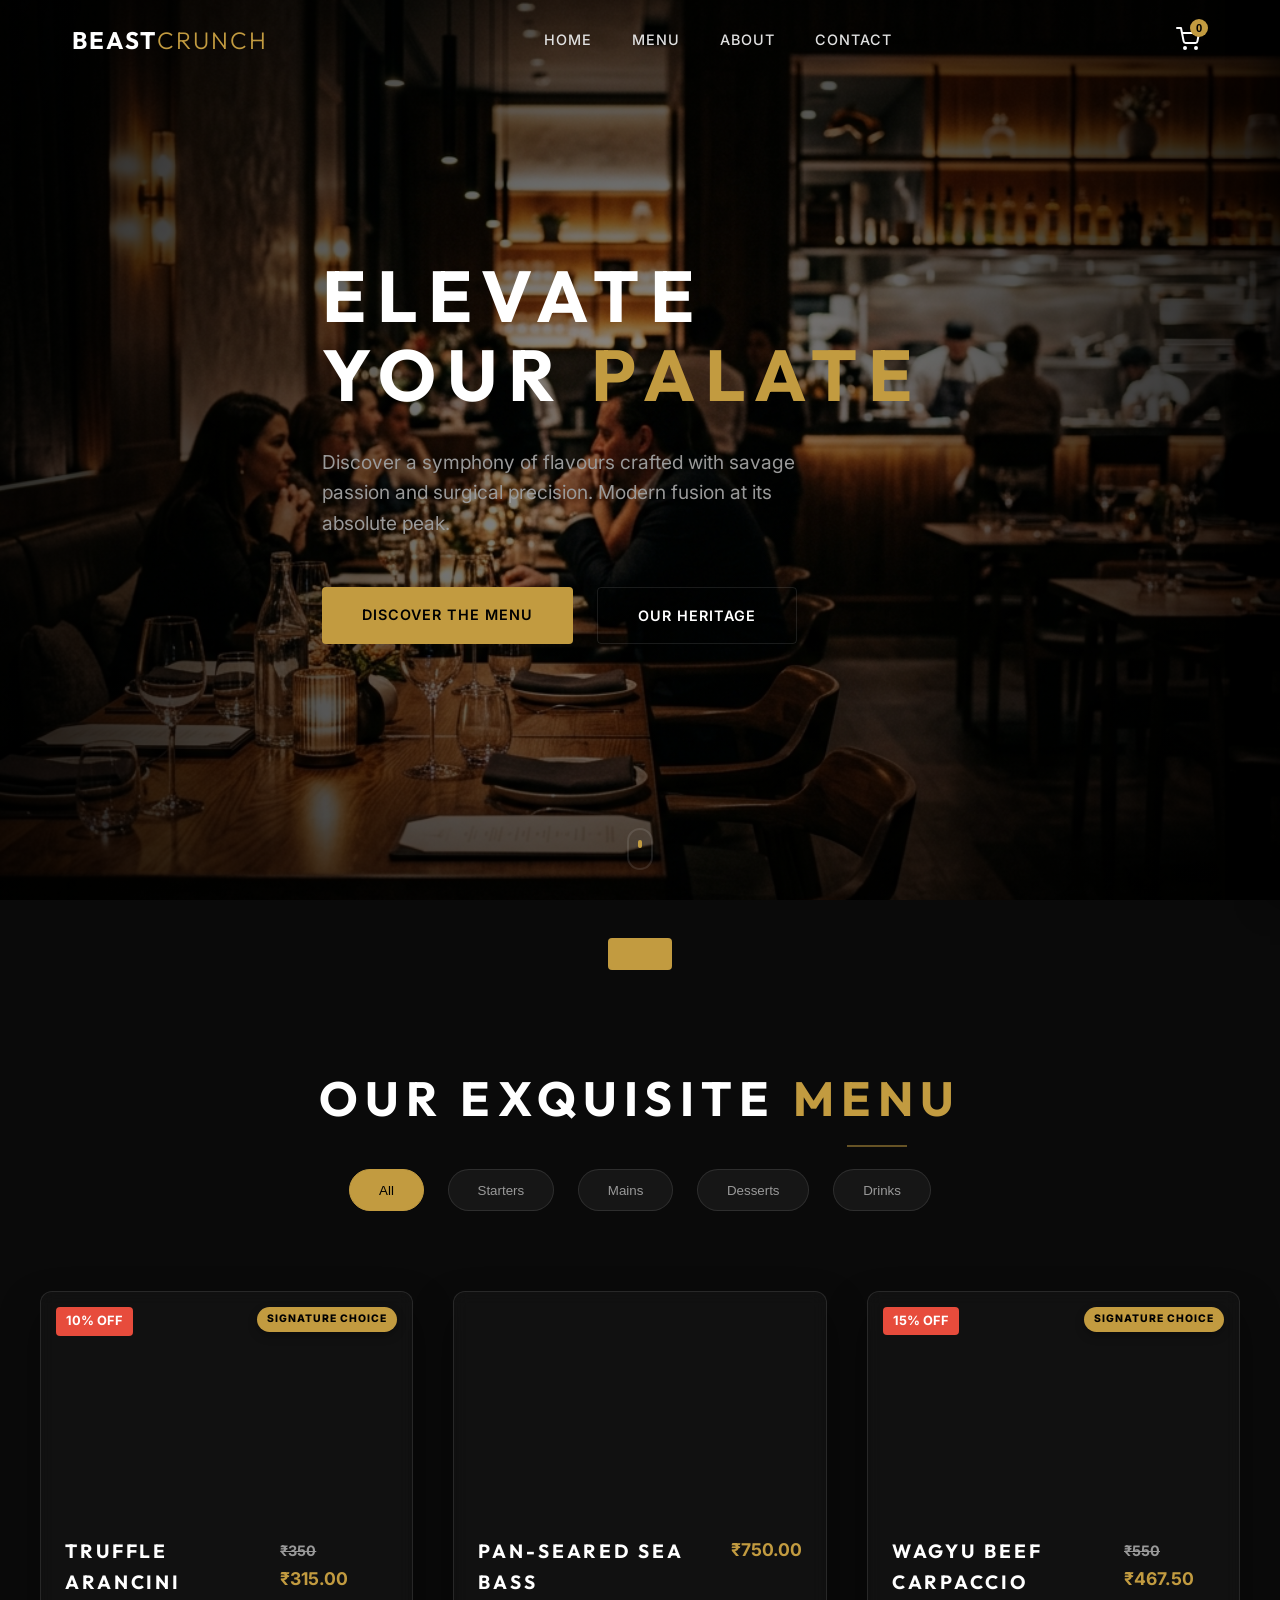
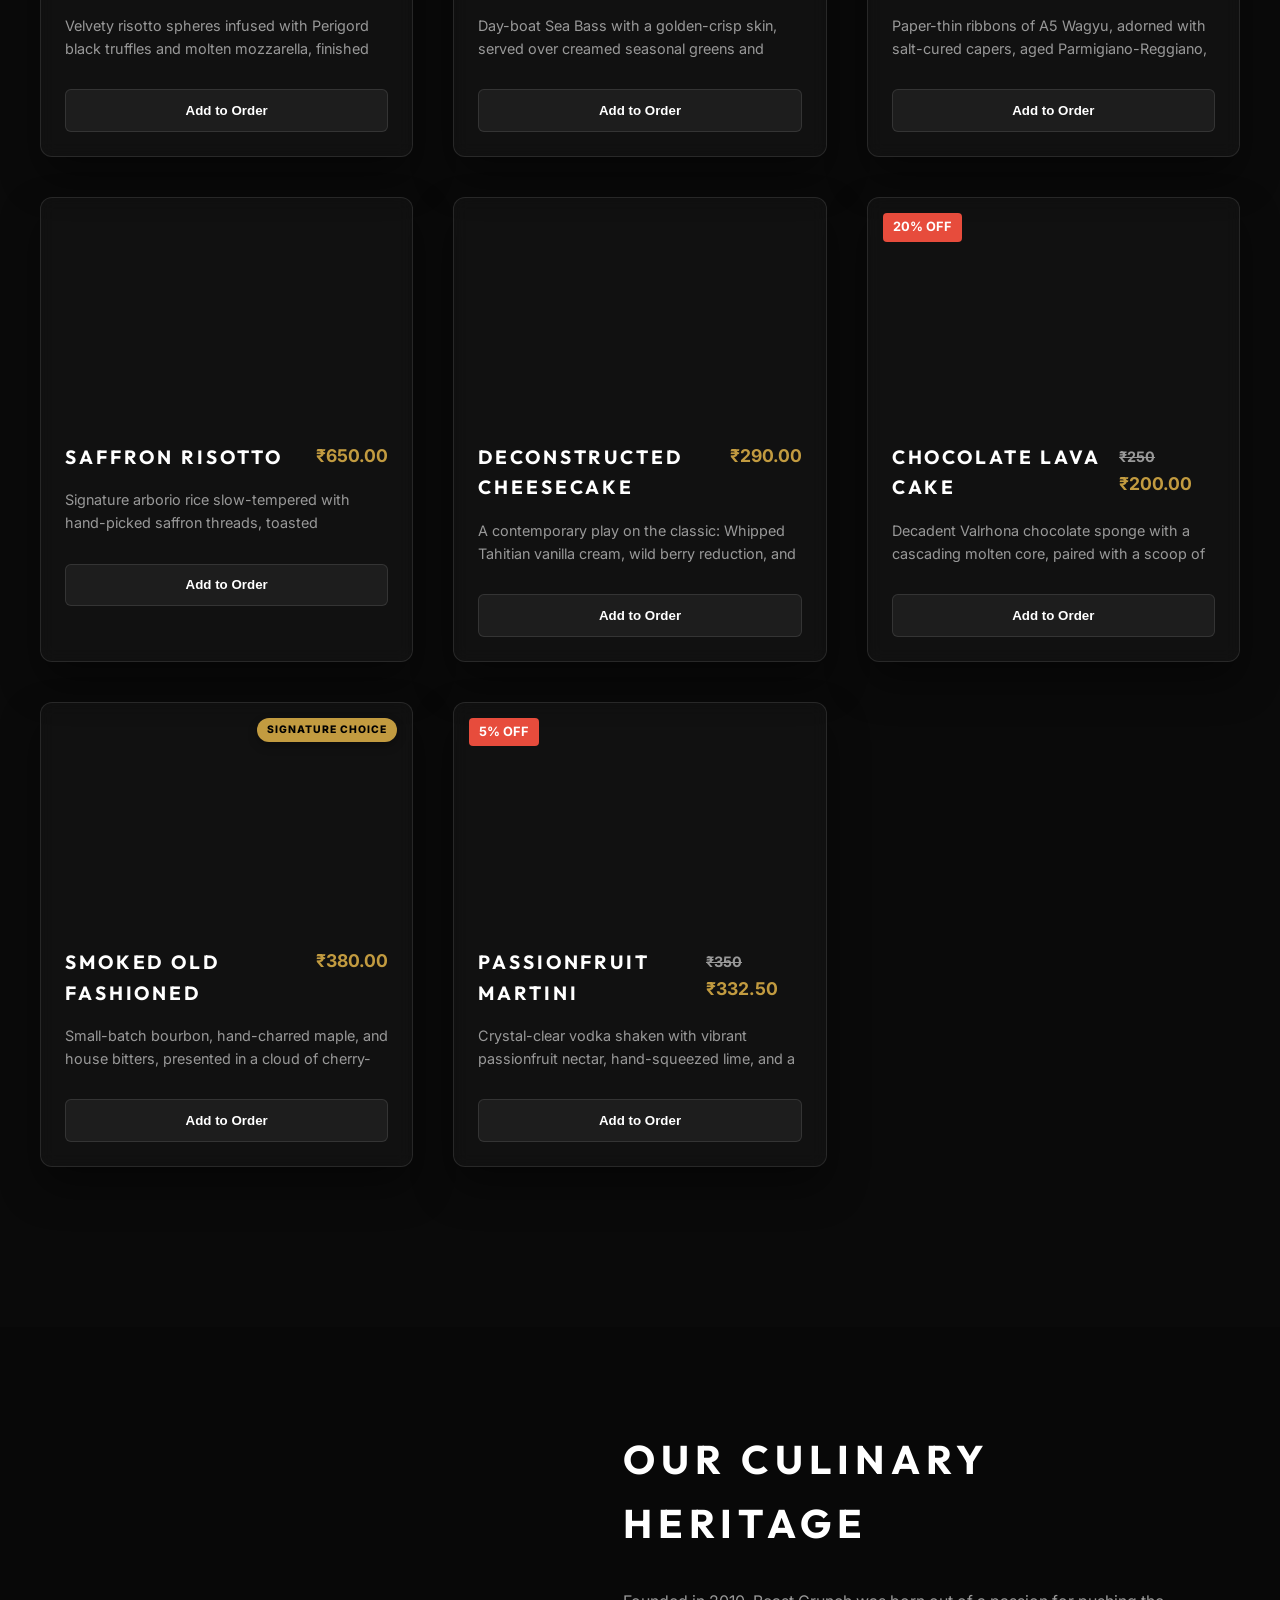
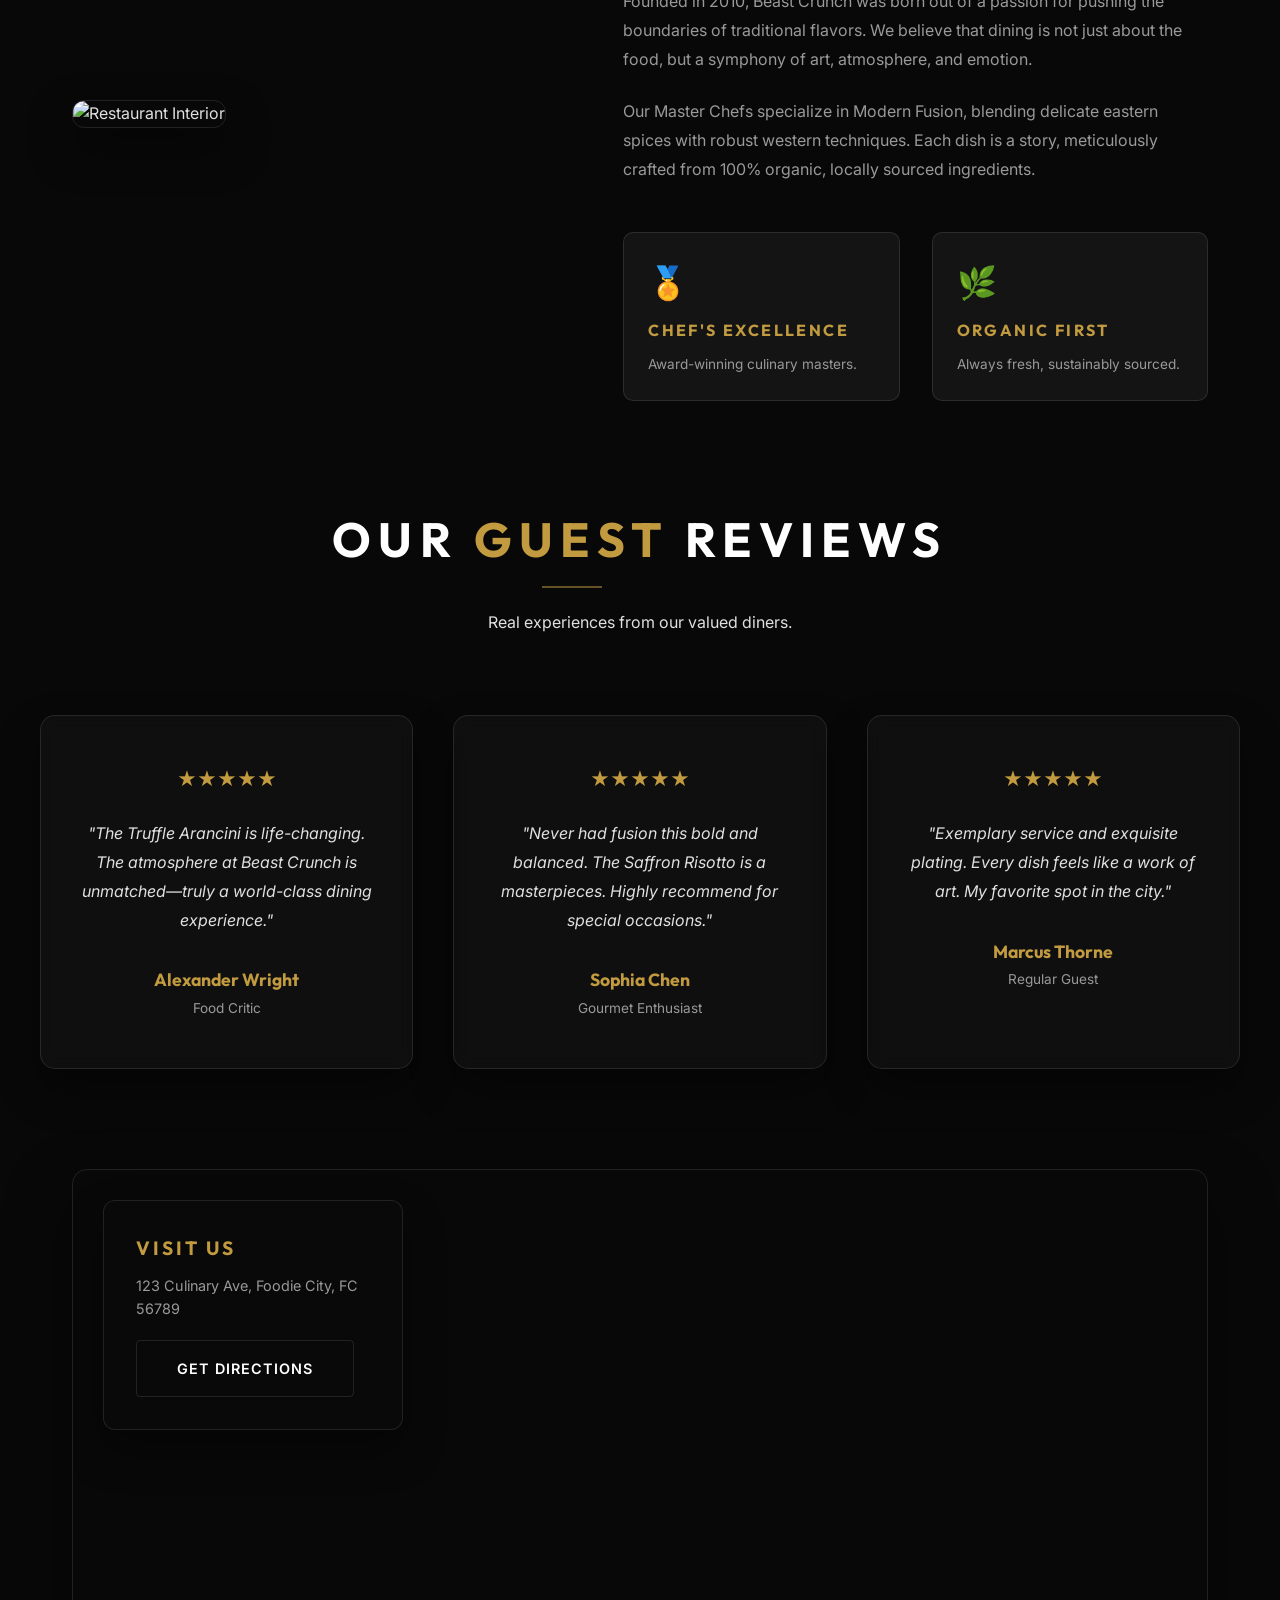
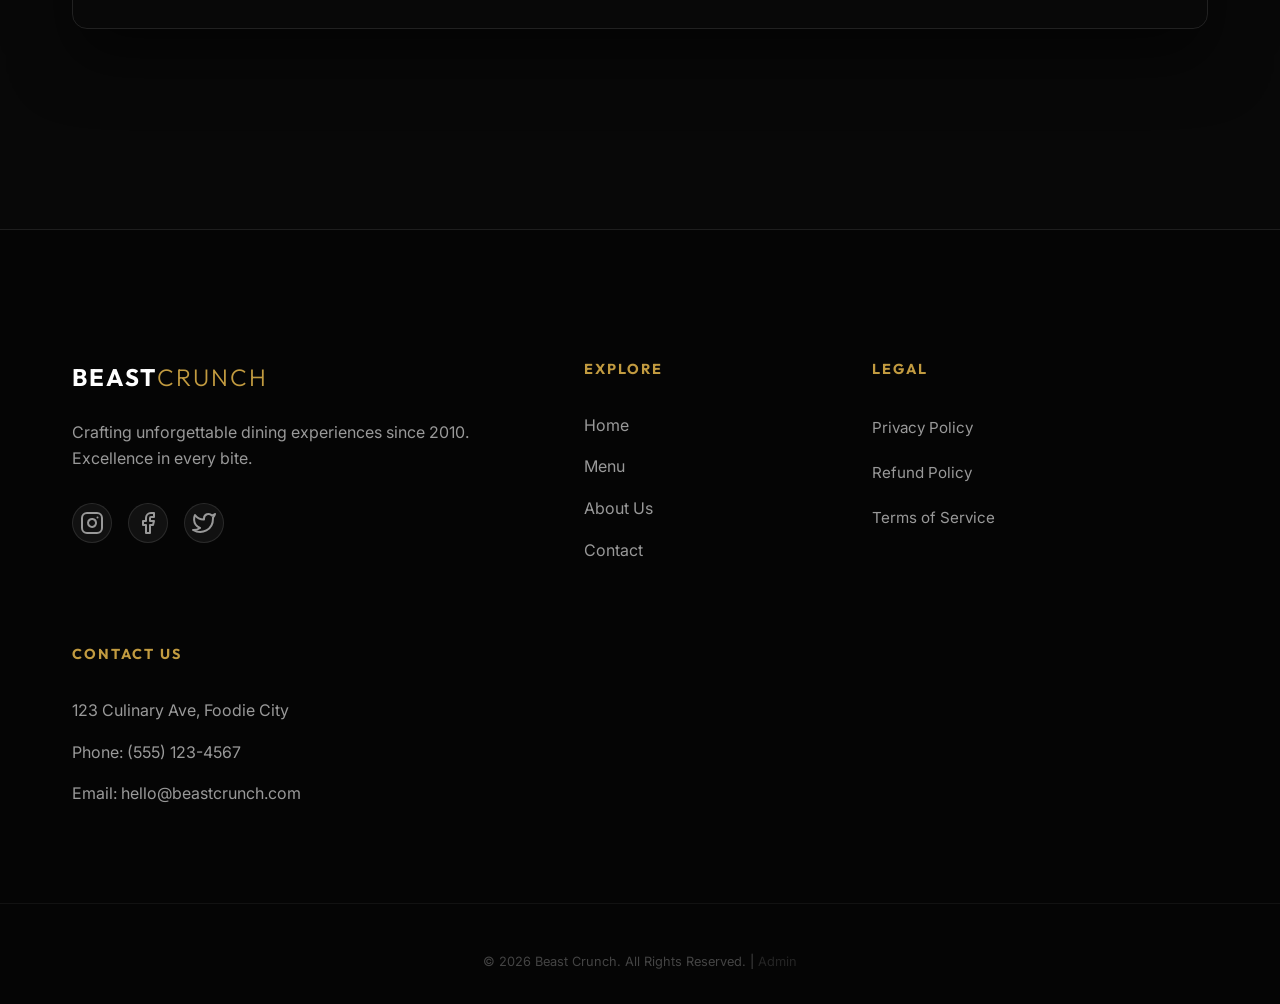
==== index.html @ cbc79230 "Add files via upload" ====
<!DOCTYPE html>
<html lang="en">
<head>
    <meta charset="UTF-8">
    <meta name="viewport" content="width=device-width, initial-scale=1.0">
    <title>Beast Crunch | Premium Modern Fusion</title>
    <meta name="description" content="Experience the finest modern fusion cuisine at Beast Crunch. Order online and discover gourmet dishes with exclusive discounts.">
    <link rel="preconnect" href="https://fonts.googleapis.com">
    <link rel="preconnect" href="https://fonts.gstatic.com" crossorigin>
    <link href="https://fonts.googleapis.com/css2?family=Outfit:wght@300;400;600;700&family=Inter:wght@300;400;500;600&display=swap" rel="stylesheet">
    <link rel="stylesheet" href="styles.css">
</head>
<body>
    <div class="grain-overlay"></div>
    <header id="header">
        <nav class="container">
            <div class="logo">BEAST<span>CRUNCH</span></div>
            <ul class="nav-links">
                <li><a href="#hero">Home</a></li>
                <li><a href="#menu">Menu</a></li>
                <li><a href="#about">About</a></li>
                <li><a href="#contact">Contact</a></li>
            </ul>
            <div class="header-actions">
                <button id="cart-btn" class="icon-btn">
                    <svg width="24" height="24" viewBox="0 0 24 24" fill="none" stroke="currentColor" stroke-width="2" stroke-linecap="round" stroke-linejoin="round"><circle cx="9" cy="21" r="1"/><circle cx="20" cy="21" r="1"/><path d="M1 1h4l2.68 13.39a2 2 0 0 0 2 1.61h9.72a2 2 0 0 0 2-1.61L23 6H6"/></svg>
                    <span id="cart-count">0</span>
                </button>
                <button class="menu-toggle" id="menu-toggle">
                    <span></span><span></span><span></span>
                </button>
            </div>
        </nav>
    </header>

    <main>
        <section id="hero" class="hero">
            <div class="hero-bg"></div>
            <div class="hero-overlay"></div>
            <div class="container hero-content">
                <h1 class="reveal">Elevate Your <span>Palate</span></h1>
                <p class="reveal">Discover a symphony of flavours crafted with savage passion and surgical precision. Modern fusion at its absolute peak.</p>
                <div class="hero-btns reveal">
                    <a href="#menu" class="btn btn-primary">Discover the Menu</a>
                    <a href="#about" class="btn btn-outline">Our Heritage</a>
                </div>
            </div>
            <div class="scroll-indicator">
                <div class="mouse"></div>
            </div>
        </section>

        <section id="menu" class="menu-section container">
            <div class="section-header">
                <h2>Our Exquisite <span>Menu</span></h2>
                <div class="menu-categories">
                    <button class="cat-btn active" data-category="all">All</button>
                    <button class="cat-btn" data-category="starters">Starters</button>
                    <button class="cat-btn" data-category="mains">Mains</button>
                    <button class="cat-btn" data-category="desserts">Desserts</button>
                    <button class="cat-btn" data-category="drinks">Drinks</button>
                </div>
            </div>

            <div id="menu-grid" class="menu-grid">
                <!-- Menu items injected by JS -->
            </div>
        </section>

        <section id="about" class="about-section">
            <div class="container about-grid">
                <div class="about-image reveal">
                    <img src="https://images.unsplash.com/photo-1517248135467-4c7edcad34c4?auto=format&fit=crop&q=80&w=800" alt="Restaurant Interior">
                </div>
                <div class="about-text reveal">
                    <h2>Our Culinary <span>Heritage</span></h2>
                    <p>Founded in 2010, Beast Crunch was born out of a passion for pushing the boundaries of traditional flavors. We believe that dining is not just about the food, but a symphony of art, atmosphere, and emotion.</p>
                    <p>Our Master Chefs specialize in Modern Fusion, blending delicate eastern spices with robust western techniques. Each dish is a story, meticulously crafted from 100% organic, locally sourced ingredients.</p>
                    <div class="about-features">
                        <div class="feature-card">
                            <span class="feature-icon">🏅</span>
                            <h4>Chef's Excellence</h4>
                            <p>Award-winning culinary masters.</p>
                        </div>
                        <div class="feature-card">
                            <span class="feature-icon">🌿</span>
                            <h4>Organic First</h4>
                            <p>Always fresh, sustainably sourced.</p>
                        </div>
                    </div>
                </div>
            </div>
        <section id="testimonials" class="testimonials-section container">
            <div class="section-header">
                <h2>Our <span>Guest</span> Reviews</h2>
                <p>Real experiences from our valued diners.</p>
            </div>
            <div class="testimonial-grid">
                <div class="testimonial-card reveal">
                    <div class="stars">★★★★★</div>
                    <p>"The Truffle Arancini is life-changing. The atmosphere at Beast Crunch is unmatched—truly a world-class dining experience."</p>
                    <div class="guest-info">
                        <strong>Alexander Wright</strong>
                        <span>Food Critic</span>
                    </div>
                </div>
                <div class="testimonial-card reveal">
                    <div class="stars">★★★★★</div>
                    <p>"Never had fusion this bold and balanced. The Saffron Risotto is a masterpieces. Highly recommend for special occasions."</p>
                    <div class="guest-info">
                        <strong>Sophia Chen</strong>
                        <span>Gourmet Enthusiast</span>
                    </div>
                </div>
                <div class="testimonial-card reveal">
                    <div class="stars">★★★★★</div>
                    <p>"Exemplary service and exquisite plating. Every dish feels like a work of art. My favorite spot in the city."</p>
                    <div class="guest-info">
                        <strong>Marcus Thorne</strong>
                        <span>Regular Guest</span>
                    </div>
                </div>
            </div>
        </section>

        <section id="map" class="map-section container">
            <div class="map-wrapper">
                <iframe 
                    src="https://www.google.com/maps/embed?pb=!1m18!1m12!1m3!1d3151.835434572227!2d144.95373531531663!3d-37.81627977975124!2m3!1f0!2f0!3f0!3m2!1i1024!2i768!4f13.1!3m3!1m2!1s0x6ad642af0f11fd81%3A0x5045675218ce6e0!2sMelbourne%20VIC%2C%20Australia!5e0!3m2!1sen!2sus!4v1634567890123!5m2!1sen!2sus" 
                    width="100%" 
                    height="450" 
                    style="border:0;" 
                    allowfullscreen="" 
                    loading="lazy">
                </iframe>
                <div class="map-info-overlay">
                    <div class="info-card">
                        <h4>Visit Us</h4>
                        <p>123 Culinary Ave, Foodie City, FC 56789</p>
                        <a href="https://maps.google.com" target="_blank" class="btn btn-outline btn-sm">Get Directions</a>
                    </div>
                </div>
            </div>
        </section>
    </main>

    <!-- Policy Modal -->
    <div id="policy-modal" class="modal">
        <div class="modal-content">
            <div class="modal-header">
                <h2 id="policy-title">Our <span>Policy</span></h2>
                <button type="button" class="close-btn" id="close-policy">&times;</button>
            </div>
            <div id="policy-text" class="policy-body">
                <!-- Data injected by JS -->
            </div>
        </div>
    </div>

    <aside id="cart-sidebar" class="cart-sidebar">
        <div class="cart-header">
            <h3>Your Order</h3>
            <button id="close-cart" class="close-btn">&times;</button>
        </div>
        <div id="cart-items" class="cart-items">
            <!-- Cart items injected by JS -->
            <div class="empty-cart-msg">Your cart is empty. Start adding some delicious items!</div>
        </div>
        <div class="cart-footer">
            <div class="cart-total">
                <span>Total:</span>
                <span id="total-price">₹0.00</span>
            </div>
            <button id="checkout-btn" class="btn btn-primary btn-block">Place Order</button>
        </div>
    </aside>

    <div id="checkout-modal" class="modal">
        <div class="modal-content">
            <!-- Step 1: Address Details -->
            <div id="step-details" class="checkout-step active">
                <div class="step-progress">
                    <div class="progress-bar active"><span>Details</span></div>
                    <div class="progress-bar"><span>Payment</span></div>
                    <div class="progress-bar"><span>Success</span></div>
                </div>
                <h3>Delivery Details</h3>
                <p>Please enter your delivery information.</p>
                <form id="details-form">
                    <div class="form-group">
                        <label>Full Name</label>
                        <input type="text" id="cust-name" placeholder="Letters only (e.g. John Doe)" required pattern="[A-Za-z\s]+" title="Name should only contain letters">
                    </div>
                    <div class="form-group">
                        <label>Phone Number</label>
                        <div class="phone-input-group">
                            <div class="custom-country-picker" id="country-picker">
                                <button type="button" class="country-btn" id="selected-country">
                                    <span class="btn-flag">🇮🇳</span>
                                    <span class="btn-code">+91</span>
                                </button>
                                <div class="country-dropdown" id="country-list">
                                    <div class="country-item active" data-flag="🇮🇳" data-code="+91">🇮🇳 India (+91)</div>
                                    <div class="country-item" data-flag="🇺🇸" data-code="+1">🇺🇸 USA (+1)</div>
                                    <div class="country-item" data-flag="🇬🇧" data-code="+44">🇬🇧 UK (+44)</div>
                                    <div class="country-item" data-flag="🇦🇪" data-code="+971">🇦🇪 UAE (+971)</div>
                                    <div class="country-item" data-flag="🇸🇦" data-code="+966">🇸🇦 Saudi (+966)</div>
                                    <div class="country-item" data-flag="🇦🇺" data-code="+61">🇦🇺 Australia (+61)</div>
                                    <div class="country-item" data-flag="🇨🇳" data-code="+86">🇨🇳 China (+86)</div>
                                </div>
                                <input type="hidden" id="country-code-val" value="+91">
                            </div>
                            <input type="tel" id="cust-phone" placeholder="Numbers only" required pattern="[0-9]+" title="Phone should only contain numbers">
                        </div>
                    </div>
                    <div class="form-group">
                        <label>Pincode / Zip Code</label>
                        <input type="text" id="cust-pincode" placeholder="6-digit Pincode" required pattern="[0-9]{5,6}">
                    </div>
                    <div class="form-group">
                        <label>Street & Area Name</label>
                        <input type="text" id="cust-street" placeholder="Main Street, Area, Colony" required>
                    </div>
                    <div class="form-group">
                        <label>Building / Flat No.</label>
                        <input type="text" id="cust-building" placeholder="Flat No. 101, Galaxy Apartments" required>
                    </div>
                    <div class="form-group">
                        <label>Nearby Landmark (Optional)</label>
                        <input type="text" id="cust-landmark" placeholder="e.g. Near City Mall">
                    </div>
                    <div class="form-group">
                        <label>Address Type</label>
                        <div class="location-types">
                            <label class="loc-option">
                                <input type="radio" name="loc-type" value="home" checked>
                                <div class="loc-card">🏠 Home</div>
                            </label>
                            <label class="loc-option">
                                <input type="radio" name="loc-type" value="work">
                                <div class="loc-card">🏢 Work</div>
                            </label>
                            <label class="loc-option">
                                <input type="radio" name="loc-type" value="other">
                                <div class="loc-card">📍 Other</div>
                            </label>
                        </div>
                    </div>
                    <div class="modal-actions">
                        <button type="button" class="btn btn-outline back-to-cart">Cancel</button>
                        <button type="submit" class="btn btn-primary">Next: Payment &rarr;</button>
                    </div>
                </form>
            </div>

            <!-- Step 2: Payment Selection -->
            <div id="step-payment" class="checkout-step">
                <div class="step-progress">
                    <div class="progress-bar active"><span>Details</span></div>
                    <div class="progress-bar active"><span>Payment</span></div>
                    <div class="progress-bar"><span>Success</span></div>
                </div>
                <div class="order-summary-mini">
                    <span>Order Total:</span>
                    <strong class="modal-total-price-val">₹0.00</strong>
                </div>
                <h3>Choose Payment</h3>
                <div class="payment-options">
                    <button class="payment-opt" data-method="cod">
                        <div class="opt-icon">💵</div>
                        <div class="opt-text">
                            <strong>Cash on Delivery</strong>
                            <span>Pay when your food arrives</span>
                        </div>
                    </button>
                    <button class="payment-opt" data-method="online">
                        <div class="opt-icon">💳</div>
                        <div class="opt-text">
                            <strong>Online Payment</strong>
                            <span>Cards, GPay, PhonePe</span>
                        </div>
                    </button>
                </div>
                <button type="button" class="btn btn-outline btn-block back-to-details">Back to Details</button>
            </div>

            <!-- Step 3: Online Payment Details -->
            <div id="step-online-payment" class="checkout-step">
                <div class="order-summary-mini">
                    <span>Pay Online:</span>
                    <strong class="modal-total-price-val">₹0.00</strong>
                </div>
                <h3>Online Payment</h3>
                <div class="online-methods">
                    <button class="online-method-btn active" data-type="upi">UPI</button>
                    <button class="online-method-btn" data-type="card">Card</button>
                </div>
                
                <div id="upi-section" class="online-step-view">
                    <div class="qr-container">
                        <div class="payment-logo-row">
                            <img src="https://upload.wikimedia.org/wikipedia/commons/f/f2/Google_Pay_Logo.svg" alt="GPay" height="15">
                            <img src="https://upload.wikimedia.org/wikipedia/commons/e/e1/PhonePe_Logo.svg" alt="PhonePe" height="15">
                        </div>
                        <div class="qr-frame">
                            <svg width="100" height="100" viewBox="0 0 24 24" fill="none" stroke="currentColor" stroke-width="1.5"><path d="M3 3h4v4H3zM17 3h4v4h-4zM3 17h4v4H3zM9 3h6v2H9zM9 19h6v2H9zM3 9h2v6H3zM19 9h2v6h-2zM9 9h6v6H9z"/><rect x="11" y="11" width="2" height="2" fill="currentColor"/></svg>
                        </div>
                        <p style="font-size:0.8rem; margin-top:10px;">Scan to pay via any UPI app</p>
                    </div>
                </div>

                <div id="card-section" class="online-step-view" style="display: none;">
                    <div class="card-mockup">
                        <div class="card-chip"></div>
                        <div class="card-number-display">•••• •••• •••• ••••</div>
                        <div class="card-info-row">
                            <div class="card-holder-display">CARD HOLDER</div>
                            <div class="card-expiry-display">MM/YY</div>
                        </div>
                    </div>
                    <div class="card-form">
                        <input type="text" id="card-num" placeholder="0000 0000 0000 0000" maxlength="19">
                        <div style="display:flex; gap:10px;">
                            <input type="text" id="card-exp" placeholder="MM/YY" maxlength="5">
                            <input type="password" id="card-cvv" placeholder="CVV" maxlength="3">
                        </div>
                    </div>
                </div>

                <div class="modal-actions">
                    <button type="button" class="btn btn-outline back-to-payment">Back</button>
                    <button type="button" id="confirm-online-btn" class="btn btn-primary">Pay securely &rarr;</button>
                </div>
            </div>
        </div>
    </div>
        </div>
    </div>

    <footer id="contact">
        <div class="container footer-grid">
            <div class="footer-info">
                <div class="logo">BEAST<span>CRUNCH</span></div>
                <p>Crafting unforgettable dining experiences since 2010. Excellence in every bite.</p>
                <div class="social-links">
                    <a href="https://instagram.com" class="social-icon">
                        <svg width="24" height="24" viewBox="0 0 24 24" fill="none" stroke="currentColor" stroke-width="2" stroke-linecap="round" stroke-linejoin="round"><rect x="2" y="2" width="20" height="20" rx="5" ry="5"/><path d="M16 11.37A4 4 0 1 1 12.63 8 4 4 0 0 1 16 11.37z"/><line x1="17.5" y1="6.5" x2="17.51" y2="6.5"/></svg>
                    </a>
                    <a href="https://facebook.com" class="social-icon">
                        <svg width="24" height="24" viewBox="0 0 24 24" fill="none" stroke="currentColor" stroke-width="2" stroke-linecap="round" stroke-linejoin="round"><path d="M18 2h-3a5 5 0 0 0-5 5v3H7v4h3v8h4v-8h3l1-4h-4V7a1 1 0 0 1 1-1h3z"/></svg>
                    </a>
                    <a href="https://twitter.com" class="social-icon">
                        <svg width="24" height="24" viewBox="0 0 24 24" fill="none" stroke="currentColor" stroke-width="2" stroke-linecap="round" stroke-linejoin="round"><path d="M23 3a10.9 10.9 0 0 1-3.14 1.53 4.48 4.48 0 0 0-7.86 3v1A10.66 10.66 0 0 1 3 4s-4 9 5 13a11.64 11.64 0 0 1-7 2c9 5 20 0 20-11.5a4.5 4.5 0 0 0-.08-.83A7.72 7.72 0 0 0 23 3z"/></svg>
                    </a>
                </div>
            </div>
            <div class="footer-links">
                <h4>Explore</h4>
                <ul>
                    <li><a href="#hero">Home</a></li>
                    <li><a href="#menu">Menu</a></li>
                    <li><a href="#about">About Us</a></li>
                    <li><a href="#contact">Contact</a></li>
                </ul>
            </div>
            <div class="footer-links">
                <h4>Legal</h4>
                <ul>
                    <li><button class="policy-link-btn" data-policy="privacy">Privacy Policy</button></li>
                    <li><button class="policy-link-btn" data-policy="refund">Refund Policy</button></li>
                    <li><button class="policy-link-btn" data-policy="terms">Terms of Service</button></li>
                </ul>
            </div>
            <div class="footer-contact">
                <h4>Contact Us</h4>
                <p>123 Culinary Ave, Foodie City</p>
                <p>Phone: (555) 123-4567</p>
            <p>Email: hello@beastcrunch.com</p>
        </div>
    </div>
    <div class="footer-bottom">
        <p>&copy; 2026 Beast Crunch. All Rights Reserved. | <a href="admin.html" style="color: inherit; text-decoration: none; opacity: 0.5;">Admin</a></p>
        </div>
    </footer>

    <div id="toast" class="toast"></div>

    <script src="script.js"></script>
</body>
</html>
---- styles.css ----
:root {
    --primary: #c29b40;
    --primary-light: #d4ae5e;
    --bg-dark: #0a0a0a;
    --bg-card: #141414;
    --text-main: #e0e0e0;
    --text-dim: #999;
    --glass: rgba(255, 255, 255, 0.05);
    --glass-border: rgba(255, 255, 255, 0.1);
    --transition: all 0.6s cubic-bezier(0.16, 1, 0.3, 1);
    --header-height: 80px;
    --container-max-width: 1200px;
    --tracking-wider: 0.15em;
    --shadow-premium: 0 20px 40px rgba(0,0,0,0.4);
}

* {
    margin: 0;
    padding: 0;
    box-sizing: border-box;
}

html {
    scroll-behavior: smooth;
    font-size: 16px;
}

body {
    background-color: var(--bg-dark);
    color: var(--text-main);
    font-family: 'Inter', sans-serif;
    line-height: 1.6;
    overflow-x: hidden;
}

h1, h2, h3, h4, .logo {
    font-family: 'Outfit', sans-serif;
    color: #fff;
    letter-spacing: var(--tracking-wider);
    text-transform: uppercase;
}

.container {
    max-width: var(--container-max-width);
    margin: 0 auto;
    padding: 0 2rem;
}

/* Header & Nav */
header {
    height: var(--header-height);
    display: flex;
    align-items: center;
    position: fixed;
    top: 0;
    left: 0;
    width: 100%;
    z-index: 1000;
    transition: var(--transition);
    background: transparent;
}

header.scrolled {
    background: rgba(10, 10, 10, 0.95);
    backdrop-filter: blur(10px);
    height: 70px;
    border-bottom: 1px solid var(--glass-border);
}

nav {
    width: 100%;
    display: flex;
    justify-content: space-between;
    align-items: center;
}

.logo {
    font-size: 1.5rem;
    font-weight: 700;
    letter-spacing: 2px;
}

.logo span {
    color: var(--primary);
    font-weight: 300;
}

.nav-links {
    display: flex;
    list-style: none;
    gap: 2.5rem;
}

.nav-links a {
    text-decoration: none;
    color: var(--text-main);
    font-weight: 500;
    font-size: 0.9rem;
    text-transform: uppercase;
    letter-spacing: 1px;
    transition: var(--transition);
    position: relative;
}

.nav-links a::after {
    content: '';
    position: absolute;
    bottom: -5px;
    left: 0;
    width: 0;
    height: 2px;
    background: var(--primary);
    transition: var(--transition);
}

.nav-links a:hover::after {
    width: 100%;
}

.header-actions {
    display: flex;
    align-items: center;
    gap: 1.5rem;
}

.icon-btn {
    background: none;
    border: none;
    color: #fff;
    cursor: pointer;
    position: relative;
    padding: 8px;
    transition: var(--transition);
}

.icon-btn:hover {
    color: var(--primary);
}

#cart-count {
    position: absolute;
    top: 0;
    right: 0;
    background: var(--primary);
    color: #000;
    font-size: 0.7rem;
    font-weight: 700;
    width: 18px;
    height: 18px;
    border-radius: 50%;
    display: flex;
    align-items: center;
    justify-content: center;
}

.menu-toggle {
    display: none;
    flex-direction: column;
    gap: 6px;
    background: none;
    border: none;
    cursor: pointer;
}

.menu-toggle span {
    width: 30px;
    height: 2px;
    background: #fff;
    transition: var(--transition);
}

/* Hero Section */
.hero {
    height: 100vh;
    display: flex;
    align-items: center;
    position: relative;
    overflow: hidden;
}

.hero-bg {
    position: absolute;
    top: 0;
    left: 0;
    width: 100%;
    height: 100%;
    background: url('hero.png') no-repeat center center/cover;
    animation: kenBurns 20s infinite alternate;
    z-index: 1;
}

@keyframes kenBurns {
    0% { transform: scale(1); }
    100% { transform: scale(1.1); }
}

.hero-overlay {
    position: absolute;
    top: 0;
    left: 0;
    width: 100%;
    height: 100%;
    background: radial-gradient(circle at center, rgba(0,0,0,0.4), rgba(0,0,0,0.9));
    z-index: 2;
}

.hero-content {
    position: relative;
    z-index: 10;
    max-width: 700px;
}

.hero h1 {
    font-size: 4.5rem;
    font-weight: 700;
    line-height: 1.1;
    margin-bottom: 2rem;
}

.hero h1 span {
    color: var(--primary);
}

.hero p {
    font-size: 1.2rem;
    color: var(--text-dim);
    margin-bottom: 3rem;
    max-width: 500px;
}

.hero-btns {
    display: flex;
    gap: 1.5rem;
}

.btn {
    padding: 1rem 2.5rem;
    border-radius: 4px;
    text-decoration: none;
    font-weight: 600;
    font-size: 0.9rem;
    text-transform: uppercase;
    letter-spacing: 1px;
    transition: var(--transition);
    cursor: pointer;
    border: none;
    display: inline-block;
}

.btn-primary {
    background: var(--primary);
    color: #000;
}

.btn-primary:hover {
    background: var(--primary-light);
    transform: translateY(-3px);
    box-shadow: 0 10px 20px rgba(194, 155, 64, 0.2);
}

.btn-outline {
    background: transparent;
    color: #fff;
    border: 1px solid var(--glass-border);
}

.btn-outline:hover {
    background: var(--glass);
    border-color: #fff;
}

.scroll-indicator {
    position: absolute;
    bottom: 30px;
    left: 50%;
    transform: translateX(-50%);
    z-index: 10;
}

.mouse {
    width: 26px;
    height: 42px;
    border: 2px solid var(--glass-border);
    border-radius: 20px;
    position: relative;
}

.mouse::before {
    content: '';
    position: absolute;
    top: 10px;
    left: 50%;
    transform: translateX(-50%);
    width: 4px;
    height: 8px;
    background: var(--primary);
    border-radius: 2px;
    animation: scrollAnim 2s infinite;
}

@keyframes scrollAnim {
    0% { opacity: 1; transform: translateX(-50%) translateY(0); }
    100% { opacity: 0; transform: translateX(-50%) translateY(15px); }
}

/* Menu Section */
.menu-section {
    padding: 10rem 0;
}

.section-header {
    text-align: center;
    margin-bottom: 5rem;
}

.section-header h2 {
    font-size: 3rem;
    margin-bottom: 2rem;
}

.section-header h2 span {
    color: var(--primary);
}

.menu-categories {
    display: flex;
    justify-content: center;
    gap: 1.5rem;
    flex-wrap: wrap;
}

.cat-btn {
    background: var(--glass);
    border: 1px solid var(--glass-border);
    color: var(--text-dim);
    padding: 0.8rem 1.8rem;
    border-radius: 30px;
    cursor: pointer;
    transition: var(--transition);
    font-weight: 500;
}

.cat-btn.active, .cat-btn:hover {
    background: var(--primary);
    color: #000;
    border-color: var(--primary);
}

.menu-grid {
    display: grid;
    grid-template-columns: repeat(auto-fill, minmax(300px, 1fr));
    gap: 2.5rem;
}

.menu-item {
    background: var(--bg-card);
    border: 1px solid var(--glass-border);
    border-radius: 12px;
    overflow: hidden;
    transition: var(--transition);
    position: relative;
}

.menu-item:hover {
    transform: translateY(-10px);
    border-color: var(--primary);
    box-shadow: 0 20px 40px rgba(0, 0, 0, 0.4);
}

.menu-item-img {
    height: 220px;
    width: 100%;
    background-size: cover;
    background-position: center;
    position: relative;
}

.discount-badge {
    position: absolute;
    top: 15px;
    left: 15px;
    background: #e74c3c;
    color: #fff;
    padding: 4px 10px;
    border-radius: 4px;
    font-size: 0.8rem;
    font-weight: 700;
}

.menu-item-content {
    padding: 1.5rem;
}

.menu-item-header {
    display: flex;
    justify-content: space-between;
    align-items: flex-start;
    margin-bottom: 1rem;
}

.menu-item h3 {
    font-size: 1.2rem;
    color: #fff;
}

.price {
    color: var(--primary);
    font-weight: 700;
    font-size: 1.1rem;
}

.old-price {
    text-decoration: line-through;
    color: var(--text-dim);
    font-size: 0.9rem;
    margin-right: 5px;
}

.menu-item p {
    color: var(--text-dim);
    font-size: 0.9rem;
    margin-bottom: 2rem;
    height: 3em;
    overflow: hidden;
}

.add-btn {
    width: 100%;
    padding: 0.8rem;
    background: var(--glass);
    border: 1px solid var(--glass-border);
    color: #fff;
    border-radius: 6px;
    cursor: pointer;
    font-weight: 600;
    transition: var(--transition);
}

.add-btn:hover {
    background: var(--primary);
    color: #000;
    border-color: var(--primary);
}

/* Cart Sidebar */
.cart-sidebar {
    position: fixed;
    top: 0;
    right: -400px;
    width: 400px;
    height: 100%;
    background: var(--bg-card);
    z-index: 2000;
    box-shadow: -10px 0 30px rgba(0, 0, 0, 0.5);
    transition: var(--transition);
    display: flex;
    flex-direction: column;
}

.cart-sidebar.open {
    right: 0;
}

.cart-header {
    padding: 2rem;
    border-bottom: 1px solid var(--glass-border);
    display: flex;
    justify-content: space-between;
    align-items: center;
}

.close-btn {
    background: none;
    border: none;
    color: #fff;
    font-size: 2rem;
    cursor: pointer;
}

.cart-items {
    flex: 1;
    overflow-y: auto;
    padding: 2rem;
}

.empty-cart-msg {
    text-align: center;
    color: var(--text-dim);
    margin-top: 5rem;
}

.cart-item {
    display: flex;
    gap: 1rem;
    margin-bottom: 2rem;
    animation: slideIn 0.3s forwards;
}

@keyframes slideIn {
    from { transform: translateX(20px); opacity: 0; }
    to { transform: translateX(0); opacity: 1; }
}

.cart-item-img {
    width: 60px;
    height: 60px;
    border-radius: 6px;
    background-size: cover;
}

.cart-item-info {
    flex: 1;
}

.cart-item-info h4 {
    font-size: 0.9rem;
    margin-bottom: 5px;
}

.cart-item-controls {
    display: flex;
    align-items: center;
    gap: 10px;
}

.qty-btn {
    background: var(--glass);
    border: 1px solid var(--glass-border);
    color: #fff;
    width: 24px;
    height: 24px;
    display: flex;
    align-items: center;
    justify-content: center;
    border-radius: 4px;
    cursor: pointer;
}

.cart-footer {
    padding: 2rem;
    border-top: 1px solid var(--glass-border);
    background: rgba(20, 20, 20, 0.8);
}

.cart-total {
    display: flex;
    justify-content: space-between;
    font-size: 1.2rem;
    font-weight: 700;
    margin-bottom: 1.5rem;
}

.btn-block {
    width: 100%;
}

/* Footer */
footer {
    background: #050505;
    padding: 8rem 0 2rem;
    border-top: 1px solid var(--glass-border);
}

.footer-grid {
    display: grid;
    grid-template-columns: 2fr 1fr 1.5fr;
    gap: 4rem;
    margin-bottom: 5rem;
}

.footer-info .logo {
    margin-bottom: 1.5rem;
}

.footer-info p {
    color: var(--text-dim);
    margin-bottom: 2rem;
}

.social-links {
    display: flex;
    gap: 1rem;
}

.social-icon {
    color: var(--text-dim);
    background: var(--glass);
    border: 1px solid var(--glass-border);
    width: 40px;
    height: 40px;
    display: flex;
    align-items: center;
    justify-content: center;
    border-radius: 50%;
    transition: var(--transition);
    text-decoration: none;
}

.social-icon:hover {
    background: var(--primary);
    color: #000;
    border-color: var(--primary);
    transform: translateY(-3px);
}

.footer-grid h4 {
    margin-bottom: 2rem;
    color: var(--primary);
    text-transform: uppercase;
    font-size: 0.9rem;
    letter-spacing: 2px;
}

.footer-links ul {
    list-style: none;
}

.footer-links li {
    margin-bottom: 1rem;
}

.footer-links a {
    color: var(--text-dim);
    text-decoration: none;
    transition: var(--transition);
}

.footer-links a:hover {
    color: var(--primary);
    padding-left: 5px;
}

.footer-contact p {
    color: var(--text-dim);
    margin-bottom: 1rem;
}

.footer-bottom {
    text-align: center;
    padding-top: 3rem;
    border-top: 1px solid rgba(255, 255, 255, 0.05);
    font-size: 0.8rem;
    color: #444;
}

/* Toast Notification */
.toast {
    position: fixed;
    bottom: 30px;
    left: 50%;
    transform: translateX(-50%) translateY(100px);
    background: var(--primary);
    color: #000;
    padding: 1rem 2rem;
    border-radius: 4px;
    font-weight: 600;
    z-index: 3000;
    transition: transform 0.3s cubic-bezier(0.175, 0.885, 0.32, 1.275);
}

.toast.show {
    transform: translateX(-50%) translateY(0);
}

/* Modal for Payment */
.modal {
    position: fixed;
    top: 0;
    left: 0;
    width: 100%;
    height: 100%;
    background: rgba(0, 0, 0, 0.8);
    backdrop-filter: blur(8px);
    z-index: 3000;
    display: none;
    align-items: center;
    justify-content: center;
    opacity: 0;
    transition: var(--transition);
}

.modal.show {
    display: flex;
    opacity: 1;
}

.modal-content {
    background: var(--bg-card);
    padding: 3rem;
    border-radius: 12px;
    max-width: 500px;
    width: 95%;
    max-height: 90vh;
    overflow-y: auto;
    border: 1px solid var(--glass-border);
    animation: modalSlide 0.4s cubic-bezier(0.175, 0.885, 0.32, 1.275);
}

.form-group {
    margin-bottom: 1.5rem;
}

.form-group label {
    display: block;
    margin-bottom: 0.5rem;
    font-size: 0.85rem;
    color: var(--text-dim);
    font-weight: 500;
}

.form-group input, 
.form-group textarea {
    width: 100%;
    padding: 0.8rem 1rem;
    background: var(--glass);
    border: 1px solid var(--glass-border);
    border-radius: 6px;
    color: #fff;
    transition: var(--transition);
}

@keyframes modalSlide {
    from { transform: translateY(50px); opacity: 0; }
    to { transform: translateY(0); opacity: 1; }
}

.modal-content h3 {
    font-size: 1.8rem;
    margin-bottom: 1rem;
    text-align: center;
}

.modal-content p {
    color: var(--text-dim);
    text-align: center;
    margin-bottom: 2rem;
}

.checkout-step {
    display: none;
    flex-direction: column;
    animation: stepFade 0.4s ease-out;
}

@keyframes stepFade {
    from { opacity: 0; transform: translateX(10px); }
    to { opacity: 1; transform: translateX(0); }
}

.checkout-step.active {
    display: flex;
}

.location-types {
    display: flex;
    gap: 1rem;
    margin-top: 0.5rem;
}

.loc-option {
    flex: 1;
    background: var(--glass);
    border: 1px solid var(--glass-border);
    padding: 0.8rem;
    border-radius: 6px;
    display: flex;
    align-items: center;
    justify-content: center;
    gap: 8px;
    cursor: pointer;
    transition: var(--transition);
}

.loc-option:has(input:checked) {
    border-color: var(--primary);
    background: rgba(194, 155, 64, 0.1);
}

.loc-option input {
    accent-color: var(--primary);
}

.modal-actions {
    display: flex;
    gap: 1rem;
    margin-top: 1rem;
}

.modal-actions .btn {
    flex: 1;
}

.online-methods {
    display: flex;
    gap: 1rem;
    margin-bottom: 2rem;
}

.online-method-btn {
    flex: 1;
    padding: 1rem;
    background: var(--glass);
    border: 1px solid var(--glass-border);
    color: #fff;
    border-radius: 6px;
    cursor: pointer;
    font-weight: 500;
    transition: var(--transition);
}

.online-method-btn.active {
    background: var(--primary);
    color: #000;
    border-color: var(--primary);
}

.order-summary-mini {
    display: flex;
    justify-content: space-between;
    align-items: center;
    background: rgba(255, 255, 255, 0.05);
    padding: 1rem 1.5rem;
    border-radius: 8px;
    margin-bottom: 2rem;
    border: 1px solid var(--glass-border);
}

.order-summary-mini span {
    font-size: 0.9rem;
    color: var(--text-dim);
}

.order-summary-mini strong {
    font-size: 1.2rem;
    color: var(--primary);
}

.payment-logo-row {
    display: flex;
    justify-content: center;
    gap: 2rem;
    margin-bottom: 1.5rem;
    opacity: 0.7;
}

.qr-container {
    display: flex;
    flex-direction: column;
    align-items: center;
    gap: 1.5rem;
}

.qr-frame {
    background: #fff;
    padding: 1rem;
    border-radius: 12px;
    box-shadow: 0 0 20px rgba(194, 155, 64, 0.2);
    color: #000;
}

.visa-mc-logos {
    display: flex;
    justify-content: flex-end;
    gap: 10px;
    margin-bottom: 1rem;
    opacity: 0.8;
}

.card-mockup {
    width: 100%;
    height: 180px;
    background: linear-gradient(135deg, #1a1a1a 0%, #000 100%);
    border-radius: 15px;
    padding: 2rem;
    margin-bottom: 2rem;
    position: relative;
    border: 1px solid rgba(255, 255, 255, 0.1);
    display: flex;
    flex-direction: column;
    justify-content: flex-end;
    box-shadow: 0 10px 30px rgba(0,0,0,0.5);
}

.card-chip {
    width: 40px;
    height: 30px;
    background: linear-gradient(135deg, #c29b40 0%, #e8e8e8 100%);
    border-radius: 4px;
    position: absolute;
    top: 2rem;
    left: 2rem;
}

.card-number-display {
    font-family: 'Courier New', Courier, monospace;
    font-size: 1.4rem;
    letter-spacing: 3px;
    margin-bottom: 1.5rem;
    color: #fff;
}

.card-info-row {
    display: flex;
    justify-content: space-between;
    font-size: 0.7rem;
    color: var(--text-dim);
    text-transform: uppercase;
    letter-spacing: 1px;
}

.on-submit-loading {
    pointer-events: none;
    opacity: 0.7;
}

.on-submit-loading::after {
    content: '...';
    display: inline-block;
    animation: dots 1.5s infinite;
}

@keyframes dots {
    0%, 20% { content: '.'; }
    40% { content: '..'; }
    60% { content: '...'; }
}

.phone-input-group {
    display: flex;
    gap: 10px;
}

.custom-country-picker {
    position: relative;
    width: 90px;
}

.country-btn {
    width: 100%;
    height: 100%;
    background: var(--glass);
    border: 1px solid var(--glass-border);
    color: #fff;
    border-radius: 6px;
    display: flex;
    align-items: center;
    justify-content: center;
    gap: 6px;
    cursor: pointer;
    font-size: 0.9rem;
    transition: var(--transition);
}

.country-btn:hover {
    border-color: var(--primary);
}

.country-dropdown {
    position: absolute;
    top: calc(100% + 5px);
    left: 0;
    width: 200px;
    background: #0a0a0a;
    border: 1px solid var(--glass-border);
    border-radius: 8px;
    box-shadow: 0 10px 30px rgba(0,0,0,0.5);
    z-index: 1000;
    max-height: 250px;
    overflow-y: auto;
    display: none;
    animation: fadeIn 0.2s ease-out;
}

.country-dropdown.show {
    display: block;
}

.country-item {
    padding: 10px 15px;
    cursor: pointer;
    font-size: 0.85rem;
    transition: var(--transition);
    color: var(--text-dim);
}

.country-item:hover {
    background: rgba(194, 155, 64, 0.1);
    color: var(--primary);
}

.country-item.active {
    color: var(--primary);
    font-weight: 600;
}

.step-progress {
    display: flex;
    justify-content: space-between;
    margin-bottom: 2.5rem;
    position: relative;
}

.step-progress::before {
    content: '';
    position: absolute;
    top: 5px;
    left: 0;
    right: 0;
    height: 2px;
    background: var(--glass-border);
    z-index: 1;
}

.progress-bar {
    position: relative;
    z-index: 2;
    background: var(--bg);
    padding: 0 10px;
    color: var(--text-dim);
    font-size: 0.8rem;
    font-weight: 600;
    text-transform: uppercase;
}

.progress-bar::before {
    content: '';
    display: block;
    width: 12px;
    height: 12px;
    background: var(--glass-border);
    border-radius: 50%;
    margin: 0 auto 8px;
    transition: var(--transition);
}

.progress-bar.active {
    color: var(--primary);
}

.progress-bar.active::before {
    background: var(--primary);
    box-shadow: 0 0 15px var(--primary);
}

.payment-options {
    display: flex;
    flex-direction: column;
    gap: 1rem;
    margin-bottom: 2rem;
}

.payment-opt {
    background: var(--glass);
    border: 1px solid var(--glass-border);
    color: #fff;
    padding: 1.5rem;
    border-radius: 8px;
    display: flex;
    align-items: center;
    gap: 1.5rem;
    cursor: pointer;
    transition: var(--transition);
    text-align: left;
    width: 100%;
}

.payment-opt:hover {
    border-color: var(--primary);
    background: rgba(194, 155, 64, 0.1);
}

.opt-icon {
    font-size: 2rem;
}

.opt-text strong {
    display: block;
    font-size: 1.1rem;
    margin-bottom: 3px;
}

.opt-text span {
    font-size: 0.85rem;
    color: var(--text-dim);
}

.form-grid {
    display: grid;
    grid-template-columns: 1fr 1fr;
    gap: 1.5rem;
}

@media (max-width: 600px) {
    .form-grid {
        grid-template-columns: 1fr;
        gap: 0;
    }
}

.loc-option {
    flex: 1;
}

.loc-card {
    padding: 0.8rem;
    text-align: center;
    background: var(--glass);
    border: 1px solid var(--glass-border);
    border-radius: 6px;
    font-size: 0.8rem;
    transition: var(--transition);
}

.loc-option input {
    display: none;
}

.loc-option input:checked + .loc-card {
    border-color: var(--primary);
    background: rgba(194, 155, 64, 0.1);
}

.online-step-view {
    animation: fadeIn 0.3s ease-out;
}

@keyframes fadeIn {
    from { opacity: 0; transform: translateY(5px); }
    to { opacity: 1; transform: translateY(0); }
}

.modal-content::-webkit-scrollbar {
    width: 6px;
}

.modal-content::-webkit-scrollbar-thumb {
    background: var(--glass-border);
    border-radius: 10px;
}
/* Responsive */
@media (max-width: 1024px) {
    .hero h1 { font-size: 3.5rem; }
    .footer-grid { grid-template-columns: 1fr 1fr; }
}

@media (max-width: 768px) {
    header { background: rgba(10, 10, 10, 0.95); backdrop-filter: blur(10px); }
    .nav-links {
        position: fixed;
        top: 0;
        right: -100%;
        width: 80%;
        height: 100%;
        background: var(--bg-dark);
        flex-direction: column;
        justify-content: center;
        align-items: center;
        transition: var(--transition);
        z-index: 1500;
    }
    .nav-links.open { right: 0; }
    .menu-toggle { display: flex; z-index: 1600; }
    .hero h1 { font-size: 2.8rem; }
    .cart-sidebar { width: 100%; right: -100%; }
    .footer-grid { grid-template-columns: 1fr; }
}

/* About & Contact Sections */
.about-section {
    padding: 100px 0;
    background: #080808;
}

.about-grid {
    display: grid;
    grid-template-columns: 1fr 1.2fr;
    gap: 4rem;
    align-items: center;
}

.about-image img {
    width: 100%;
    border-radius: 12px;
    box-shadow: 0 20px 40px rgba(0,0,0,0.5);
    border: 1px solid var(--glass-border);
}

.about-text h2 {
    font-size: 2.5rem;
    margin-bottom: 2rem;
}

.about-text p {
    color: var(--text-dim);
    line-height: 1.8;
    margin-bottom: 1.5rem;
}

.about-features {
    display: flex;
    gap: 2rem;
    margin-top: 3rem;
}

.feature-card {
    flex: 1;
    background: var(--glass);
    border: 1px solid var(--glass-border);
    padding: 1.5rem;
    border-radius: 10px;
    transition: var(--transition);
}

.feature-card:hover {
    transform: translateY(-5px);
    border-color: var(--primary);
}

.feature-icon {
    font-size: 2rem;
    display: block;
    margin-bottom: 10px;
}

.feature-card h4 {
    color: var(--primary);
    margin-bottom: 8px;
}

.feature-card p {
    font-size: 0.85rem;
    margin-bottom: 0;
}

.contact-section {
    padding-bottom: 100px;
}

.contact-grid {
    display: grid;
    grid-template-columns: 1.5fr 1fr;
    gap: 3rem;
    margin-top: 3rem;
}

.contact-form {
    background: var(--glass);
    border: 1px solid var(--glass-border);
    padding: 2.5rem;
    border-radius: 15px;
}

.info-side {
    display: flex;
    flex-direction: column;
    gap: 2rem;
}

.hours-card, .location-card {
    background: var(--glass);
    border: 1px solid var(--glass-border);
    padding: 2rem;
    border-radius: 12px;
}

.hours-list {
    list-style: none;
    margin-top: 1.5rem;
}

.hours-list li {
    display: flex;
    justify-content: space-between;
    padding: 8px 0;
    border-bottom: 1px solid rgba(255, 255, 255, 0.05);
    font-size: 0.9rem;
    color: var(--text-dim);
}

.hours-list li span:last-child {
    color: #fff;
}

@media (max-width: 992px) {
    .about-grid {
        grid-template-columns: 1fr;
        gap: 2rem;
    }
    .about-image { order: 2; }
    .about-text { order: 1; }
}

/* Map Section */
.map-section {
    padding-bottom: 100px;
}

.map-wrapper {
    position: relative;
    border-radius: 15px;
    overflow: hidden;
    border: 1px solid var(--glass-border);
    box-shadow: 0 30px 60px rgba(0,0,0,0.5);
}

.map-wrapper iframe {
    filter: grayscale(1) invert(0.92) contrast(1.2) brightness(0.9);
}

.map-info-overlay {
    position: absolute;
    top: 30px;
    left: 30px;
    z-index: 10;
}

.map-info-overlay .info-card {
    background: rgba(10, 10, 10, 0.85);
    backdrop-filter: blur(10px);
    border: 1px solid var(--glass-border);
    padding: 2rem;
    border-radius: 12px;
    max-width: 300px;
}

.map-info-overlay .info-card h4 {
    color: var(--primary);
    margin-bottom: 10px;
    font-size: 1.2rem;
}

.map-info-overlay .info-card p {
    font-size: 0.9rem;
    color: var(--text-dim);
    margin-bottom: 20px;
}

@media (max-width: 768px) {
    .map-info-overlay {
        position: relative;
        top: 0;
        left: 0;
        padding: 20px;
        background: var(--bg);
    }
    .map-info-overlay .info-card {
        max-width: 100%;
    }
}

/* Testimonials */
.testimonials-section {
    padding: 100px 0;
    text-align: center;
}

.testimonial-grid {
    display: grid;
    grid-template-columns: repeat(auto-fit, minmax(300px, 1fr));
    gap: 2.5rem;
    margin-top: 3rem;
}

.testimonial-card {
    background: var(--glass);
    border: 1px solid var(--glass-border);
    padding: 3rem 2rem;
    border-radius: 15px;
    position: relative;
    transition: var(--transition);
}

.testimonial-card:hover {
    transform: translateY(-10px);
    border-color: var(--primary);
    background: rgba(194, 155, 64, 0.05);
}

.stars {
    color: var(--primary);
    font-size: 1.2rem;
    margin-bottom: 1.5rem;
}

.testimonial-card p {
    font-style: italic;
    color: var(--text-main);
    margin-bottom: 2rem;
    line-height: 1.8;
}

.guest-info strong {
    display: block;
    color: var(--primary);
    font-size: 1.1rem;
    font-family: 'Outfit';
}

.guest-info span {
    font-size: 0.85rem;
    color: var(--text-dim);
}

/* Policy Styles */
.policy-link-btn {
    background: none;
    border: none;
    color: var(--text-dim);
    font-family: inherit;
    font-size: 0.95rem;
    cursor: pointer;
    padding: 5px 0;
    text-align: left;
    transition: var(--transition);
}

.policy-link-btn:hover {
    color: var(--primary);
    padding-left: 5px;
}

.policy-body {
    max-height: 60vh;
    overflow-y: auto;
    padding-right: 15px;
    font-size: 0.95rem;
    color: var(--text-dim);
    line-height: 1.8;
}

.policy-body h4 {
    color: #fff;
    margin: 1.5rem 0 0.5rem;
}

.policy-body p {
    margin-bottom: 1rem;
}

.modal-header {
    display: flex;
    justify-content: space-between;
    align-items: center;
    margin-bottom: 2rem;
    padding-bottom: 1rem;
    border-bottom: 1px solid var(--glass-border);
}
/* Grain Overlay */
.grain-overlay {
    position: fixed;
    top: 0;
    left: 0;
    width: 100%;
    height: 100%;
    background: url('https://grainy-gradients.vercel.app/noise.svg');
    opacity: 0.04;
    pointer-events: none;
    z-index: 9999;
}

/* Staggered Reveal Animations */
.reveal {
    opacity: 0;
    transform: translateY(30px) scale(0.98);
    transition: opacity 0.8s ease, transform 0.8s cubic-bezier(0.16, 1, 0.3, 1);
}

.reveal.active {
    opacity: 1;
    transform: translateY(0) scale(1);
}

/* Floating Headers */
.section-header h2 span {
    color: var(--primary);
    position: relative;
    display: inline-block;
}

.section-header h2 span::after {
    content: '';
    position: absolute;
    bottom: -10px;
    left: 50%;
    transform: translateX(-50%);
    width: 60px;
    height: 2px;
    background: var(--primary);
    opacity: 0.5;
}

/* Glassmorphism 2.0 */
.menu-item, .testimonial-card, .info-card {
    backdrop-filter: blur(8px);
    background: rgba(255, 255, 255, 0.03);
    box-shadow: var(--shadow-premium);
}

/* Signature Badge */
.signature-badge {
    position: absolute;
    top: 15px;
    right: 15px;
    background: var(--primary);
    color: #000;
    font-size: 0.65rem;
    font-weight: 800;
    padding: 4px 10px;
    border-radius: 20px;
    text-transform: uppercase;
    letter-spacing: 1px;
    z-index: 5;
    box-shadow: 0 4px 10px rgba(0,0,0,0.3);
}
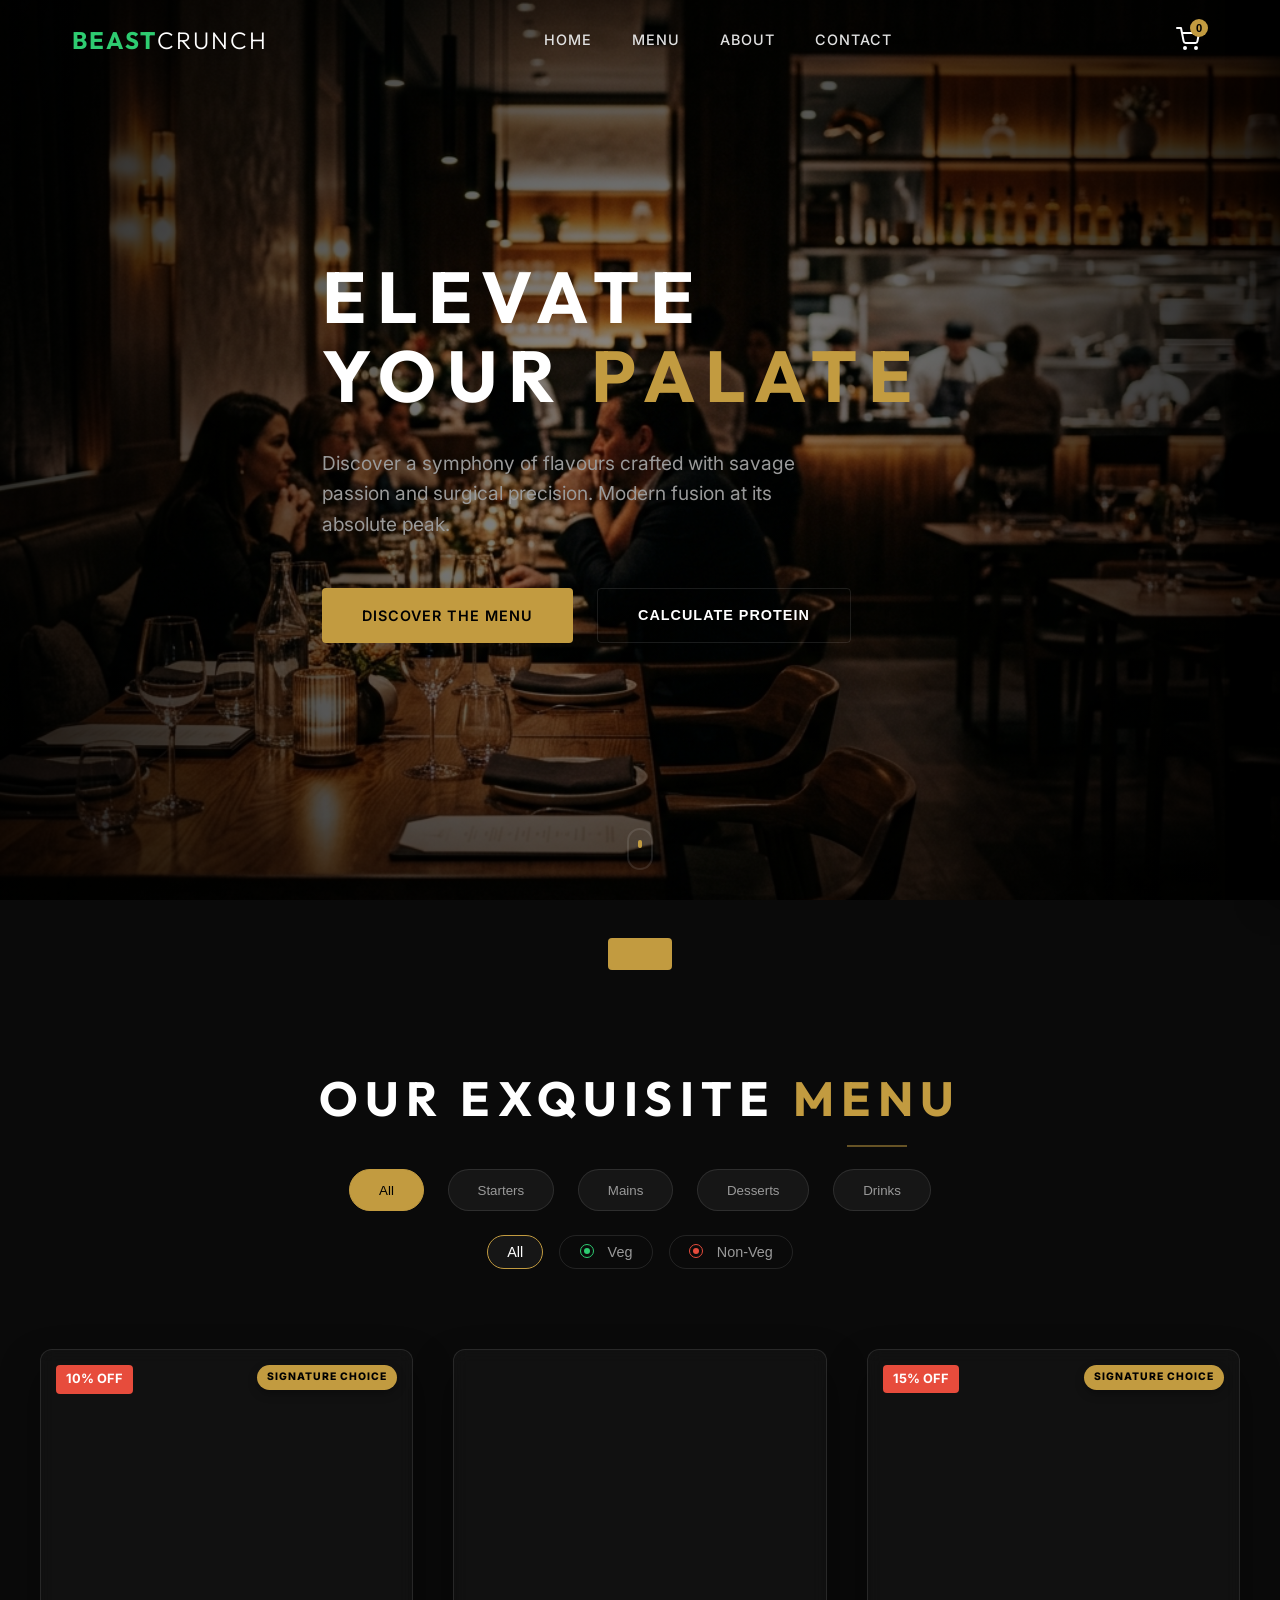
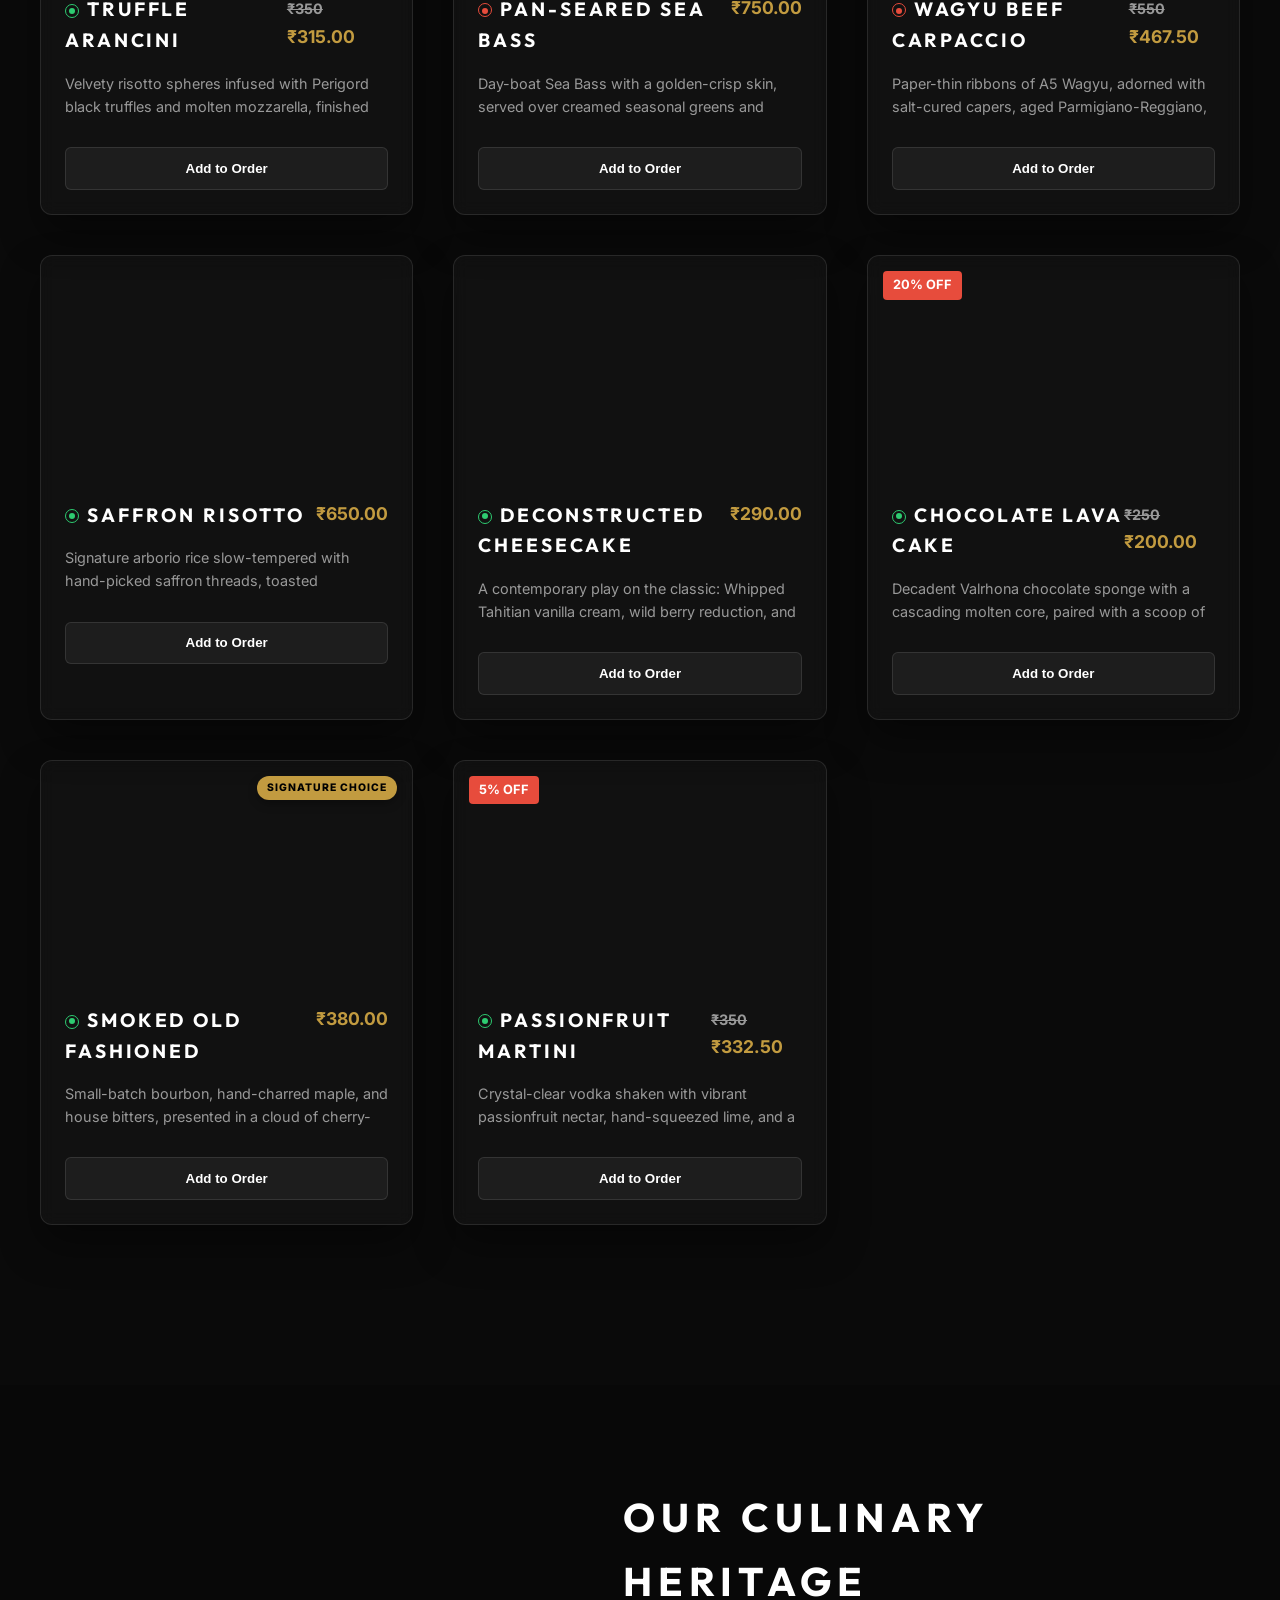
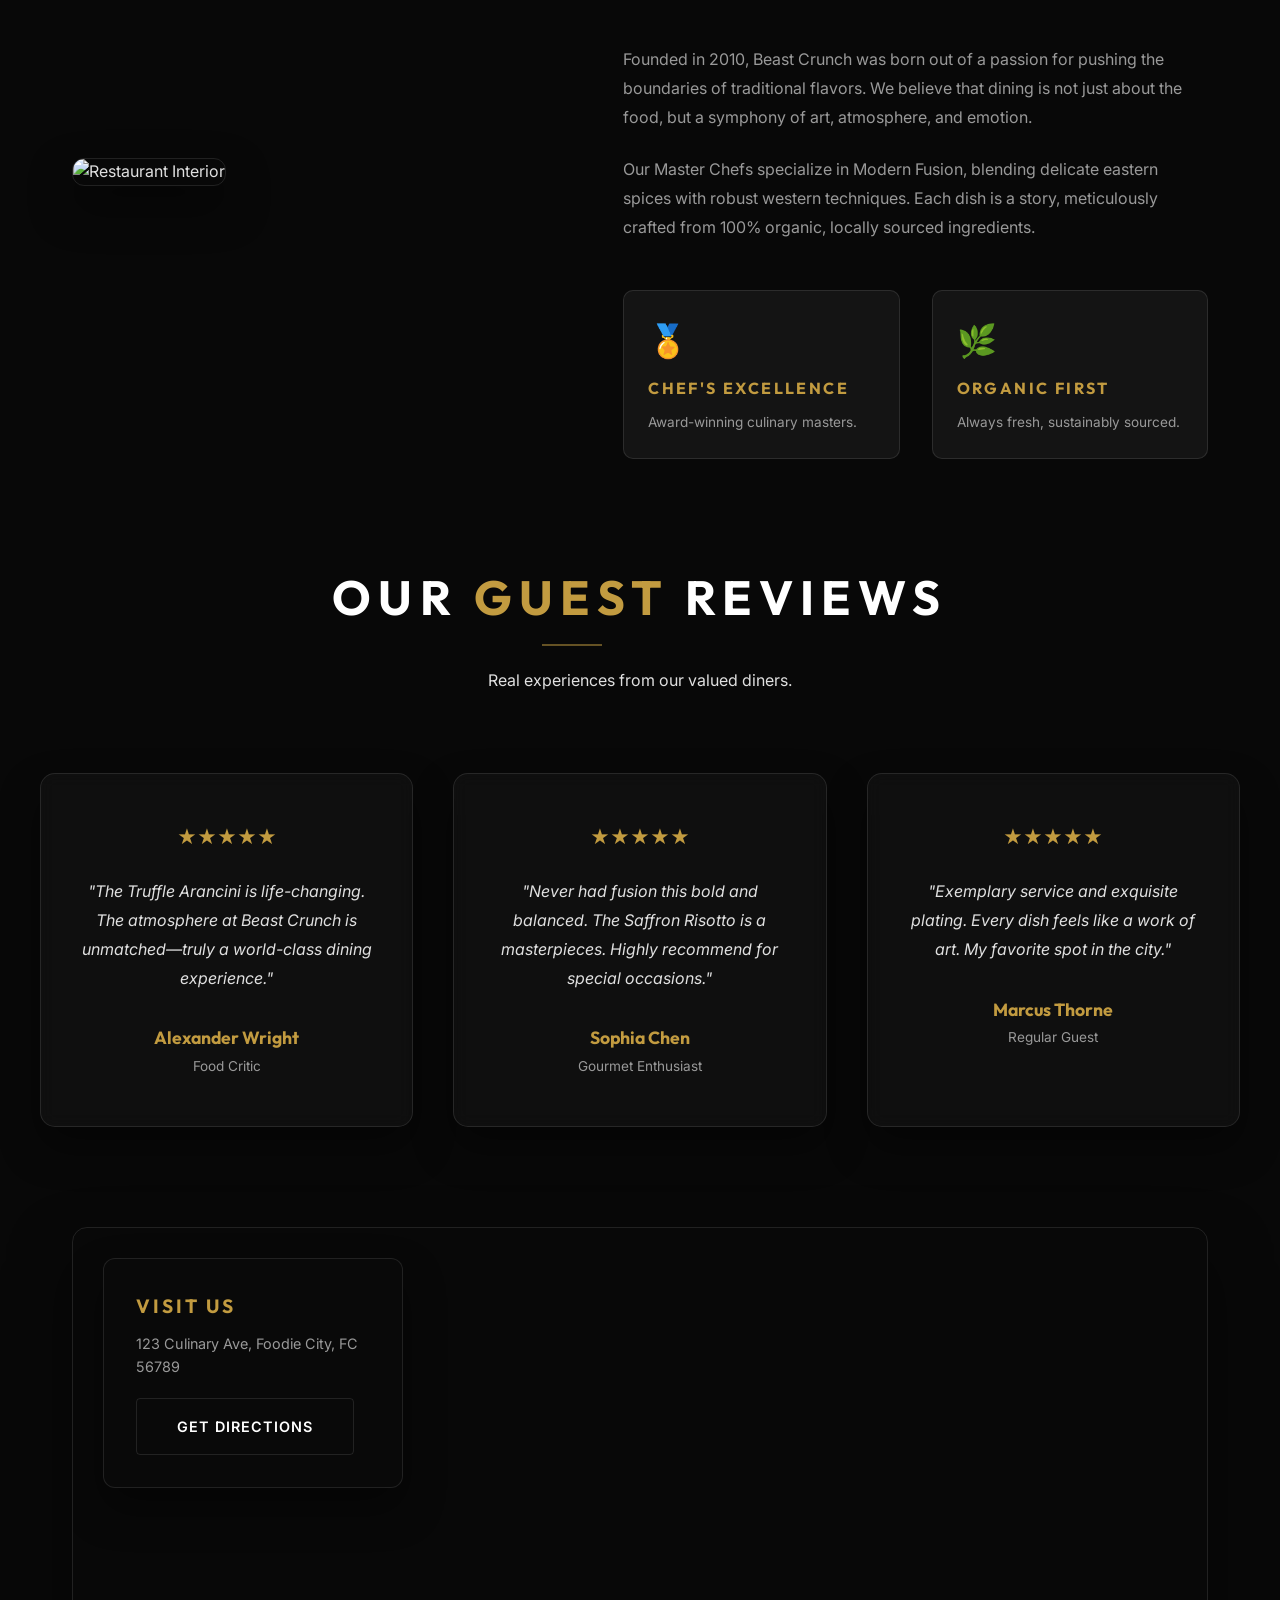
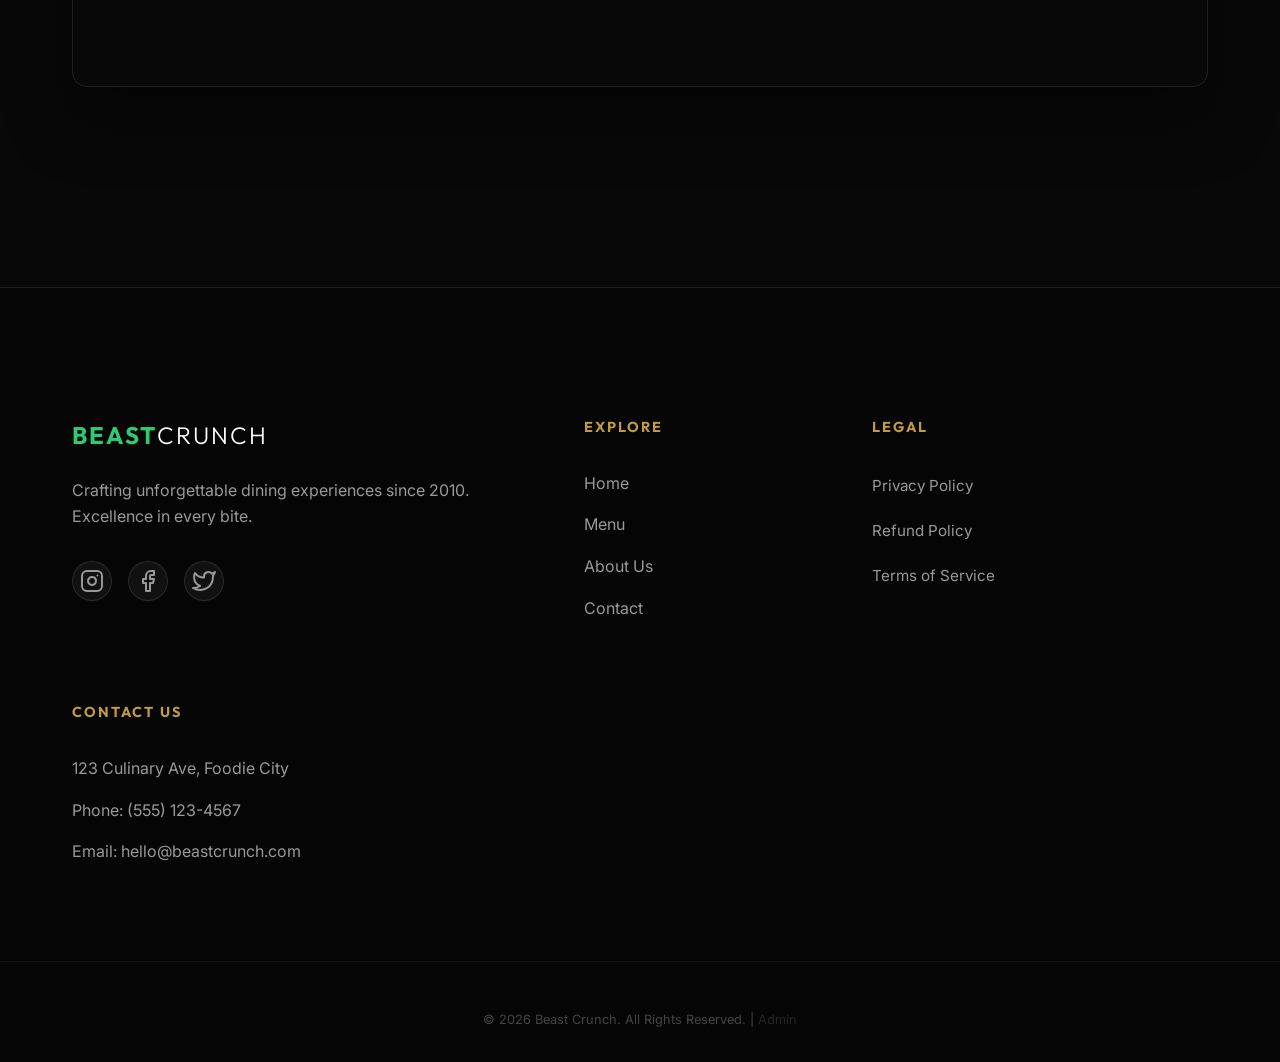
==== commit 8afe357e: "Implement nutrition calculator and update menu filters Added a nutrition calculator modal with input" ====
--- a/index.html
+++ b/index.html
@@ -42,7 +42,8 @@
                 <p class="reveal">Discover a symphony of flavours crafted with savage passion and surgical precision. Modern fusion at its absolute peak.</p>
                 <div class="hero-btns reveal">
                     <a href="#menu" class="btn btn-primary">Discover the Menu</a>
-                    <a href="#about" class="btn btn-outline">Our Heritage</a>
+                    <button id="open-nutrition-modal" class="btn btn-outline">Calculate Protein</button>
+                    <a href="#about" class="btn btn-outline" style="display: none;">Our Heritage</a>
                 </div>
             </div>
             <div class="scroll-indicator">
@@ -53,12 +54,19 @@
         <section id="menu" class="menu-section container">
             <div class="section-header">
                 <h2>Our Exquisite <span>Menu</span></h2>
-                <div class="menu-categories">
-                    <button class="cat-btn active" data-category="all">All</button>
-                    <button class="cat-btn" data-category="starters">Starters</button>
-                    <button class="cat-btn" data-category="mains">Mains</button>
-                    <button class="cat-btn" data-category="desserts">Desserts</button>
-                    <button class="cat-btn" data-category="drinks">Drinks</button>
+                <div class="menu-filters-wrapper">
+                    <div class="menu-categories">
+                        <button class="cat-btn active" data-category="all">All</button>
+                        <button class="cat-btn" data-category="starters">Starters</button>
+                        <button class="cat-btn" data-category="mains">Mains</button>
+                        <button class="cat-btn" data-category="desserts">Desserts</button>
+                        <button class="cat-btn" data-category="drinks">Drinks</button>
+                    </div>
+                    <div class="dietary-filters">
+                        <button class="diet-btn active" data-diet="all">All</button>
+                        <button class="diet-btn" data-diet="veg"><span class="dietary-badge dietary-veg"></span> Veg</button>
+                        <button class="diet-btn" data-diet="non-veg"><span class="dietary-badge dietary-non-veg"></span> Non-Veg</button>
+                    </div>
                 </div>
             </div>
 
@@ -153,6 +161,65 @@
             </div>
             <div id="policy-text" class="policy-body">
                 <!-- Data injected by JS -->
+            </div>
+        </div>
+    </div>
+
+    <!-- Nutrition Calculator Modal -->
+    <div id="nutrition-modal" class="modal">
+        <div class="modal-content nutrition-modal-content">
+            <div class="modal-header">
+                <h2>Protein <span>Calculator</span></h2>
+                <button type="button" class="close-btn" id="close-nutrition">&times;</button>
+            </div>
+            <div class="nutrition-body">
+                <p class="nutrition-intro">Calculate your optimal daily protein intake for peak performance.</p>
+                
+                <form id="nutrition-form" class="nutrition-form">
+                    <div class="input-row">
+                        <div class="form-group">
+                            <label for="height-input">Height (cm)</label>
+                            <input type="number" id="height-input" placeholder="e.g. 175" required min="50" max="300">
+                        </div>
+                        <div class="form-group">
+                            <label for="weight-input">Weight (kg)</label>
+                            <input type="number" id="weight-input" placeholder="e.g. 70" required min="20" max="300">
+                        </div>
+                    </div>
+                    
+                    <div class="activity-selector">
+                        <label>Activity Level</label>
+                        <div class="activity-options">
+                            <label class="activity-option">
+                                <input type="radio" name="activity" value="1.2" checked>
+                                <div class="activity-card">
+                                    <strong>Moderate</strong>
+                                    <span>Regular movement</span>
+                                </div>
+                            </label>
+                            <label class="activity-option">
+                                <input type="radio" name="activity" value="1.8">
+                                <div class="activity-card">
+                                    <strong>Beast Mode</strong>
+                                    <span>Heavy lifting / Sports</span>
+                                </div>
+                            </label>
+                        </div>
+                    </div>
+                    
+                    <button type="submit" class="btn btn-primary btn-block">Calculate My Protein</button>
+                </form>
+
+                <div id="nutrition-result" class="nutrition-result" style="display: none;">
+                    <div class="result-display">
+                        <span class="result-label">Recommended Daily Protein</span>
+                        <div class="result-value"><span id="protein-result-val">0</span>g</div>
+                    </div>
+                    <div class="result-info">
+                        <p>Fuel your muscles with our signature high-protein mains.</p>
+                        <a href="#menu" class="btn btn-outline btn-sm" id="close-and-menu">Explore Meals</a>
+                    </div>
+                </div>
             </div>
         </div>
     </div>
--- a/styles.css
+++ b/styles.css
@@ -78,10 +78,11 @@
     font-size: 1.5rem;
     font-weight: 700;
     letter-spacing: 2px;
+    color: #2ecc71; /* Beast Green */
 }
 
 .logo span {
-    color: var(--primary);
+    color: #fff; /* White */
     font-weight: 300;
 }
 
@@ -327,6 +328,33 @@
     justify-content: center;
     gap: 1.5rem;
     flex-wrap: wrap;
+    margin-bottom: 1.5rem;
+}
+
+.dietary-filters {
+    display: flex;
+    justify-content: center;
+    gap: 1rem;
+}
+
+.diet-btn {
+    background: transparent;
+    border: 1px solid var(--glass-border);
+    color: var(--text-dim);
+    padding: 0.5rem 1.2rem;
+    border-radius: 20px;
+    cursor: pointer;
+    transition: var(--transition);
+    font-size: 0.9rem;
+    display: flex;
+    align-items: center;
+    gap: 6px;
+}
+
+.diet-btn.active, .diet-btn:hover {
+    background: var(--glass);
+    color: #fff;
+    border-color: var(--primary);
 }
 
 .cat-btn {
@@ -344,6 +372,51 @@
     background: var(--primary);
     color: #000;
     border-color: var(--primary);
+}
+
+.dietary-badge {
+    display: inline-block;
+    width: 12px;
+    height: 12px;
+    border-radius: 50%;
+    border: 2px solid;
+    position: relative;
+    top: -1px;
+    margin-right: 8px;
+}
+
+.dietary-veg {
+    border-color: #2ecc71;
+    background-color: transparent;
+}
+
+.dietary-veg::after {
+    content: '';
+    position: absolute;
+    top: 50%;
+    left: 50%;
+    transform: translate(-50%, -50%);
+    width: 6px;
+    height: 6px;
+    background-color: #2ecc71;
+    border-radius: 50%;
+}
+
+.dietary-non-veg {
+    border-color: #e74c3c;
+    background-color: transparent;
+}
+
+.dietary-non-veg::after {
+    content: '';
+    position: absolute;
+    top: 50%;
+    left: 50%;
+    transform: translate(-50%, -50%);
+    width: 6px;
+    height: 6px;
+    background-color: #e74c3c;
+    border-radius: 50%;
 }
 
 .menu-grid {
@@ -1512,3 +1585,33 @@
     z-index: 5;
     box-shadow: 0 4px 10px rgba(0,0,0,0.3);
 }
+
+/* Dietary Indicators */
+.dietary-badge {
+    display: inline-flex;
+    align-items: center;
+    justify-content: center;
+    width: 14px;
+    height: 14px;
+    border: 1px solid currentColor;
+    padding: 2px;
+    margin-right: 8px;
+    vertical-align: middle;
+}
+
+.dietary-badge::after {
+    content: '';
+    width: 6px;
+    height: 6px;
+    border-radius: 50%;
+    background: currentColor;
+}
+
+.dietary-veg {
+    color: #2ecc71 !important; /* Green */
+}
+
+.dietary-non-veg {
+    color: #e74c3c !important; /* Red */
+}
+
